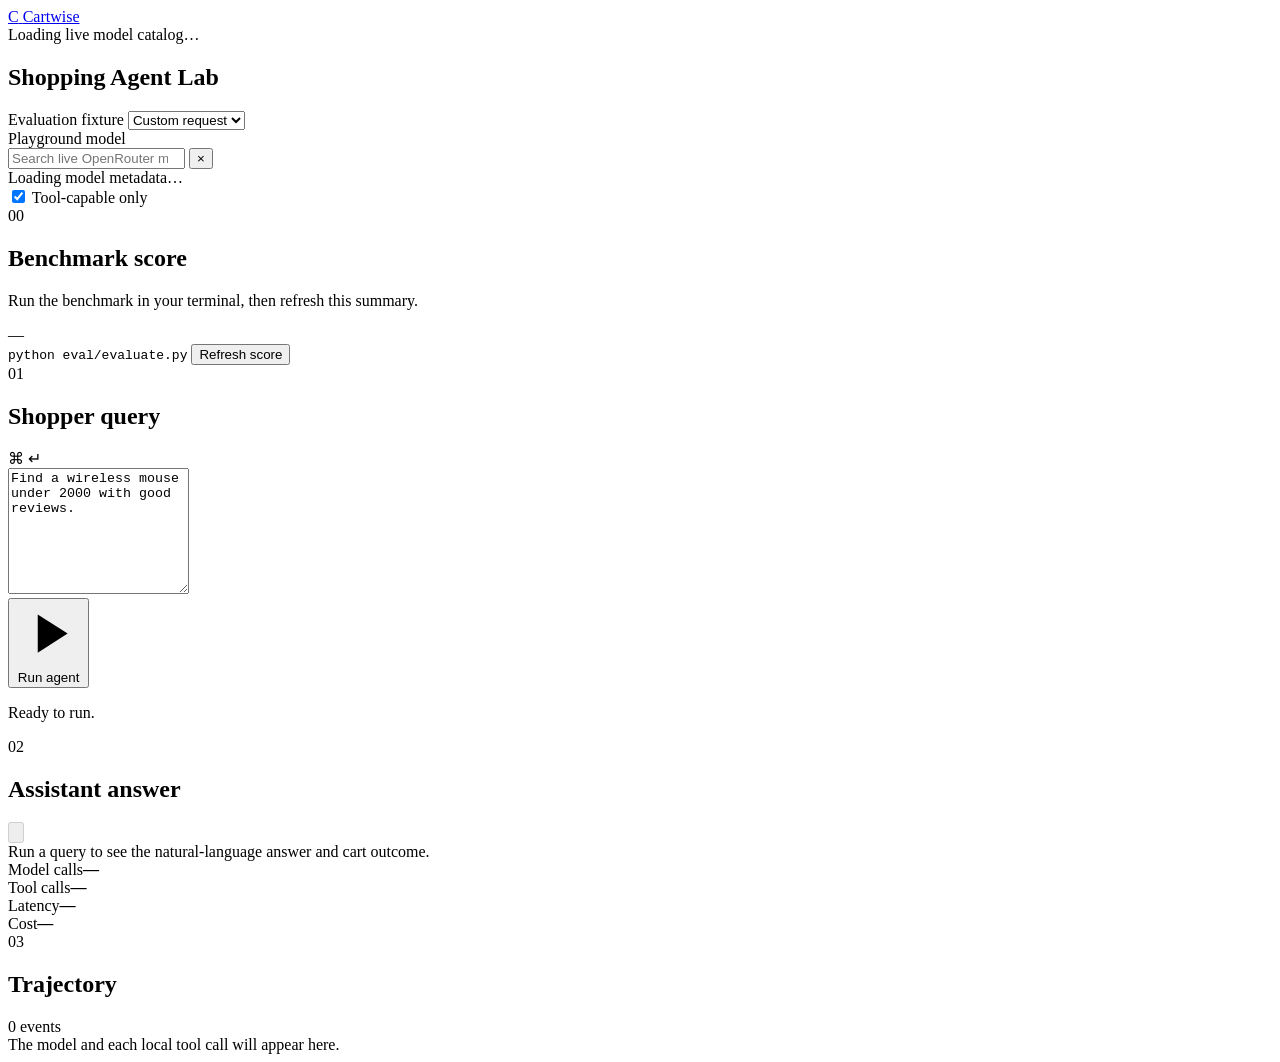
==== web/index.html @ 98ce4a1a "Rework eval: Gemini-pinned model, naive baseline, real trace inspector - Pin both playground and ben" ====
<!doctype html>
<html lang="en">
  <head>
    <meta charset="UTF-8" />
    <meta name="viewport" content="width=device-width, initial-scale=1.0" />
    <meta name="theme-color" content="#ffffff" />
    <title>Shopping Agent Lab</title>
    <link rel="icon" href="/favicon.svg" type="image/svg+xml" />
    <link rel="stylesheet" href="/styles.css" />
  </head>
  <body>
    <main class="app-shell">
      <header class="topbar">
        <a class="brand" href="/" aria-label="Shopping Agent Lab home">
          <span class="brand-mark" aria-hidden="true">C</span>
          <span>Cartwise</span>
        </a>
        <div class="topbar-meta">
          <span class="status-dot" aria-hidden="true"></span>
          <span id="catalog-status">Loading live model catalog…</span>
        </div>
      </header>

      <section class="workspace" aria-labelledby="page-title">
        <div class="page-heading">
          <div>
            <h1 id="page-title">Shopping Agent Lab</h1>
          </div>
          <label class="fixture-control">
            <span>Evaluation fixture</span>
            <select id="case-select" aria-label="Load an evaluation fixture case">
              <option value="">Custom request</option>
            </select>
          </label>
        </div>

        <div class="model-row">
          <div class="model-picker" id="model-picker">
            <label for="model-search">Playground model</label>
            <div class="combobox-wrap">
              <input id="model-search" type="search" autocomplete="off" placeholder="Search live OpenRouter models" aria-expanded="false" aria-controls="model-list" />
              <button class="model-clear" id="model-clear" type="button" aria-label="Reset selected model">×</button>
              <div class="model-list" id="model-list" role="listbox" aria-label="Live OpenRouter models"></div>
            </div>
            <div class="model-detail" id="model-detail">Loading model metadata…</div>
          </div>
          <label class="toggle">
            <input id="tool-filter" type="checkbox" checked />
            <span>Tool-capable only</span>
          </label>
        </div>

        <section class="benchmark-bar" aria-labelledby="benchmark-title">
          <div class="benchmark-primary">
            <span class="section-number">00</span>
            <div>
              <h2 id="benchmark-title">Benchmark score</h2>
              <p id="benchmark-message">Run the benchmark in your terminal, then refresh this summary.</p>
            </div>
          </div>
          <div class="benchmark-score" id="benchmark-score">—</div>
          <div class="benchmark-actions">
            <code>python eval/evaluate.py</code>
            <button id="refresh-benchmark" class="secondary-button" type="button">Refresh score</button>
          </div>
          <ul class="benchmark-failures" id="benchmark-failures" hidden></ul>
        </section>

        <div class="lab-grid">
          <section class="run-column" aria-label="Agent workspace">
            <article class="panel query-panel">
              <div class="panel-heading">
                <div>
                  <span class="section-number">01</span>
                  <h2>Shopper query</h2>
                </div>
                <span class="shortcut">⌘ ↵</span>
              </div>
              <textarea id="query" rows="8">Find a wireless mouse under 2000 with good reviews.</textarea>
              <div class="run-actions">
                <button id="run-button" class="run-button" type="button">
                  <svg viewBox="0 0 24 24" aria-hidden="true"><path d="m8 5 11 7-11 7V5Z" fill="currentColor" /></svg>
                  <span>Run agent</span>
                </button>
                <p id="run-status" role="status" aria-live="polite">Ready to run.</p>
              </div>
            </article>

            <article class="panel answer-panel">
              <div class="panel-heading">
                <div>
                  <span class="section-number">02</span>
                  <h2>Assistant answer</h2>
                </div>
                <button id="copy-answer" class="icon-button" type="button" aria-label="Copy answer" disabled>
                  <svg viewBox="0 0 24 24" aria-hidden="true"><path d="M9 8a2 2 0 0 1 2-2h7a2 2 0 0 1 2 2v9a2 2 0 0 1-2 2h-7a2 2 0 0 1-2-2V8Zm-5 3a2 2 0 0 1 2-2h1v8a4 4 0 0 0 4 4h6v1a2 2 0 0 1-2 2H6a2 2 0 0 1-2-2v-9Z" fill="currentColor" /></svg>
                </button>
              </div>
              <div class="answer-empty" id="answer-empty">Run a query to see the natural-language answer and cart outcome.</div>
              <div class="answer-content" id="answer-content" hidden></div>
              <div class="cart-outcome" id="cart-outcome" hidden></div>
            </article>

            <section class="metrics" aria-label="Run metrics">
              <div class="metric"><span>Model calls</span><strong id="metric-model-calls">—</strong></div>
              <div class="metric"><span>Tool calls</span><strong id="metric-tool-calls">—</strong></div>
              <div class="metric"><span>Latency</span><strong id="metric-latency">—</strong></div>
              <div class="metric"><span>Cost</span><strong id="metric-cost">—</strong></div>
            </section>
          </section>

          <aside class="panel trace-panel" aria-labelledby="trace-title">
            <div class="panel-heading">
              <div>
                <span class="section-number">03</span>
                <h2 id="trace-title">Trajectory</h2>
              </div>
              <span class="trace-count" id="trace-count">0 events</span>
            </div>
            <div class="trace-empty" id="trace-empty">The model and each local tool call will appear here.</div>
            <ol class="trace-list" id="trace-list" hidden></ol>
          </aside>
        </div>
      </section>
    </main>

    <div class="inspector" id="inspector" hidden role="dialog" aria-modal="true" aria-labelledby="inspector-title">
      <div class="inspector-backdrop" data-close></div>
      <div class="inspector-dialog">
        <header class="inspector-head">
          <div>
            <span class="section-number">03</span>
            <h2 id="inspector-title">Case</h2>
          </div>
          <button class="icon-button" id="inspector-close" data-close type="button" aria-label="Close inspector">
            <svg viewBox="0 0 24 24" aria-hidden="true" data-close><path d="M6 6l12 12M18 6L6 18" stroke="currentColor" stroke-width="2" stroke-linecap="round" /></svg>
          </button>
        </header>
        <div class="inspector-body" id="inspector-body"></div>
      </div>
    </div>

    <script src="/app.js"></script>
  </body>
</html>
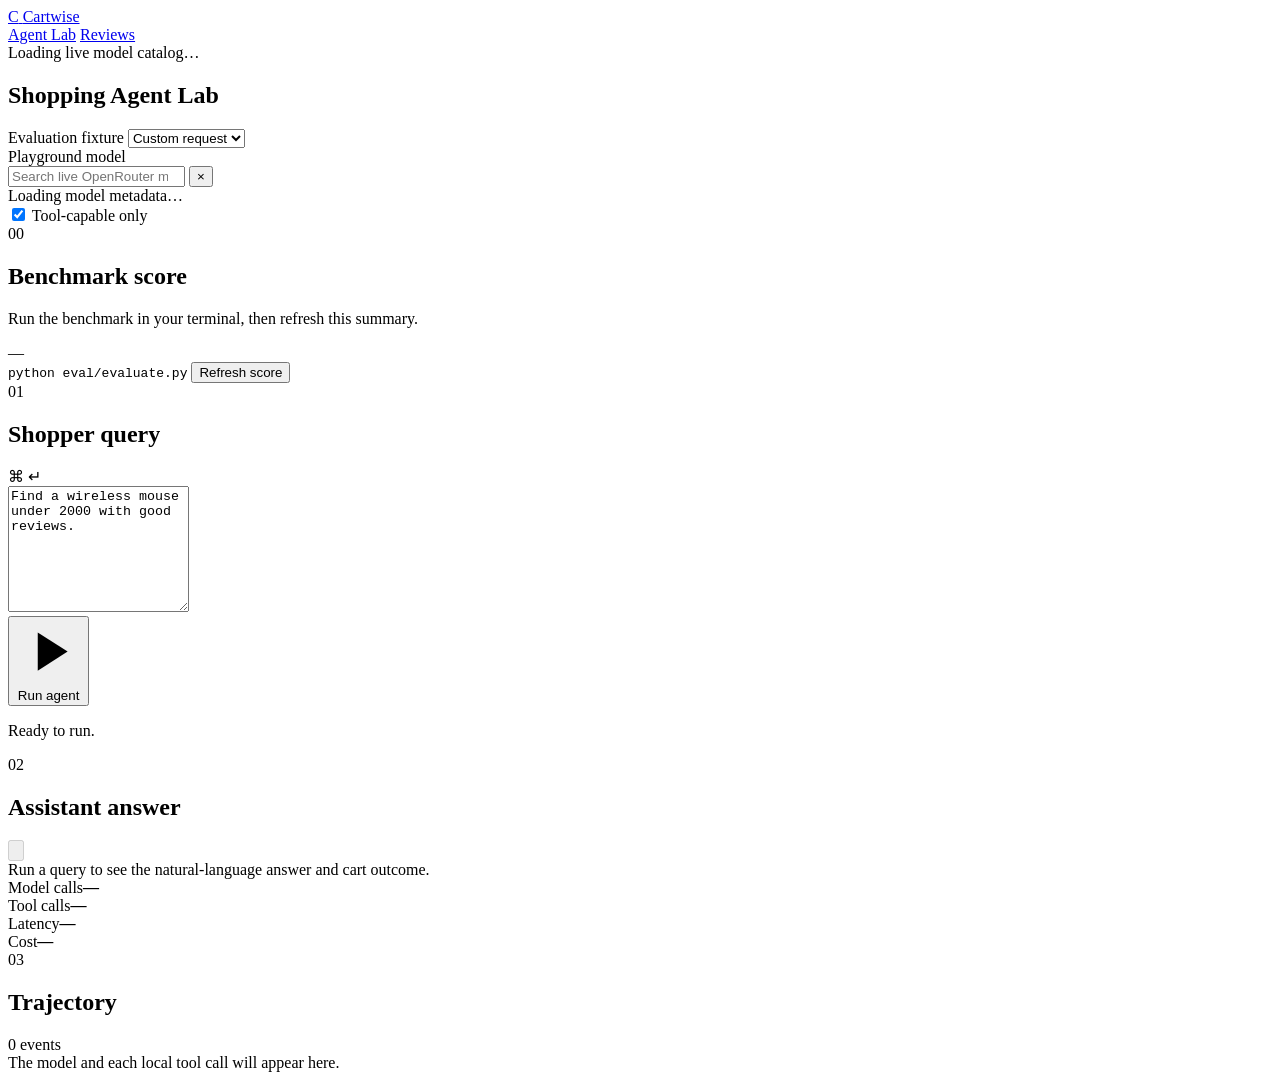
==== commit 5274fbd7: "Add review browser and enrich review data" ====
--- a/web/index.html
+++ b/web/index.html
@@ -15,6 +15,10 @@
           <span class="brand-mark" aria-hidden="true">C</span>
           <span>Cartwise</span>
         </a>
+        <nav class="topnav" aria-label="Workspace">
+          <a href="/" aria-current="page">Agent Lab</a>
+          <a href="/reviews">Reviews</a>
+        </nav>
         <div class="topbar-meta">
           <span class="status-dot" aria-hidden="true"></span>
           <span id="catalog-status">Loading live model catalog…</span>
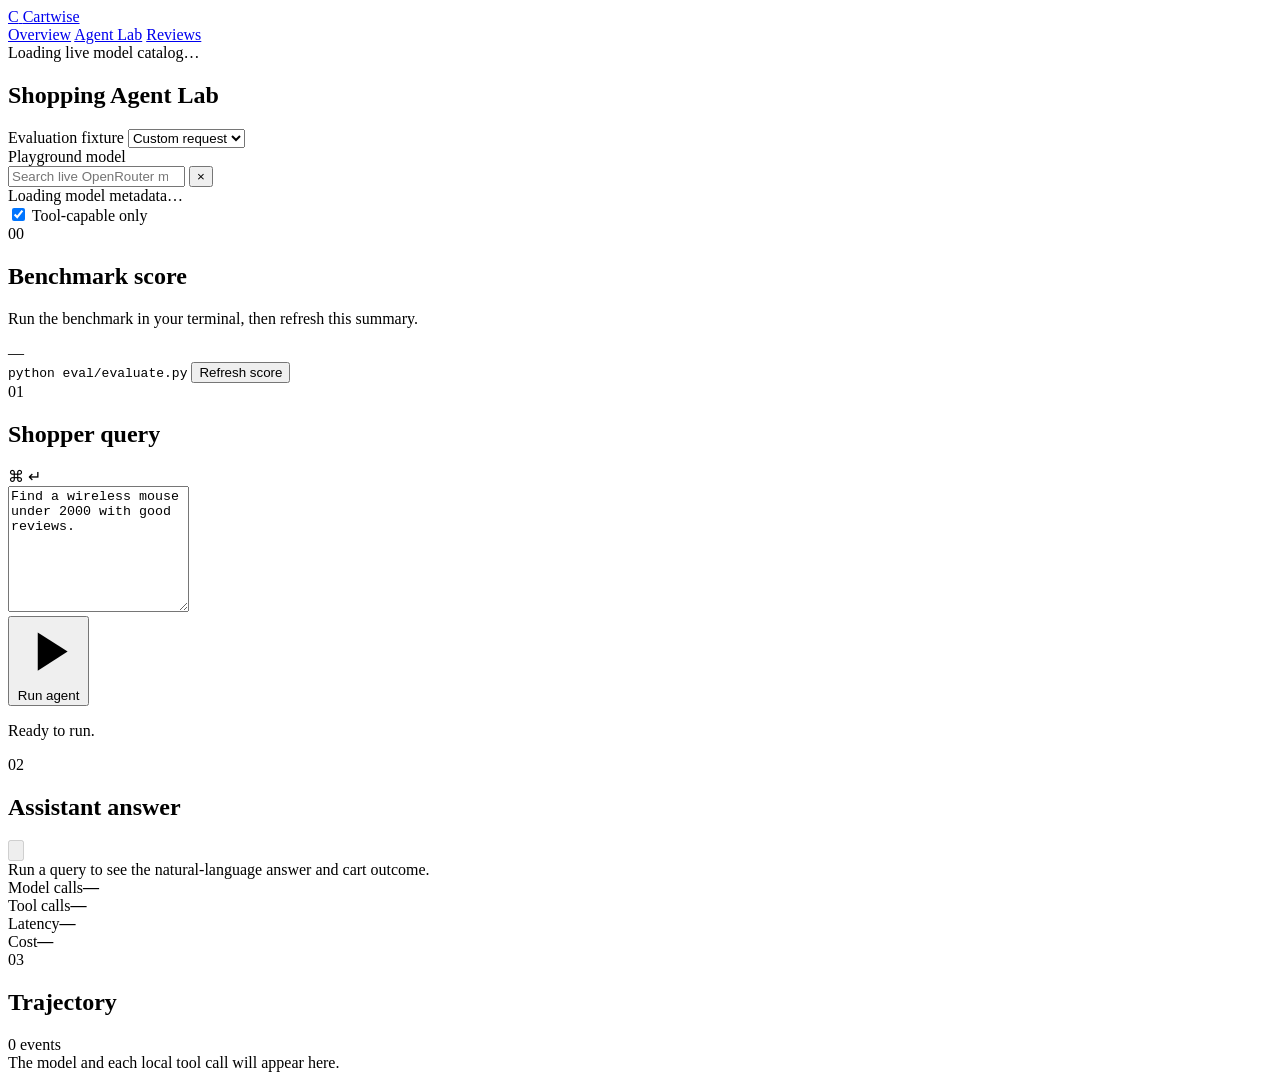
==== commit 77dc7c87: "Add visual interview overview page" ====
--- a/web/index.html
+++ b/web/index.html
@@ -16,7 +16,8 @@
           <span>Cartwise</span>
         </a>
         <nav class="topnav" aria-label="Workspace">
-          <a href="/" aria-current="page">Agent Lab</a>
+          <a href="/">Overview</a>
+          <a href="/lab" aria-current="page">Agent Lab</a>
           <a href="/reviews">Reviews</a>
         </nav>
         <div class="topbar-meta">
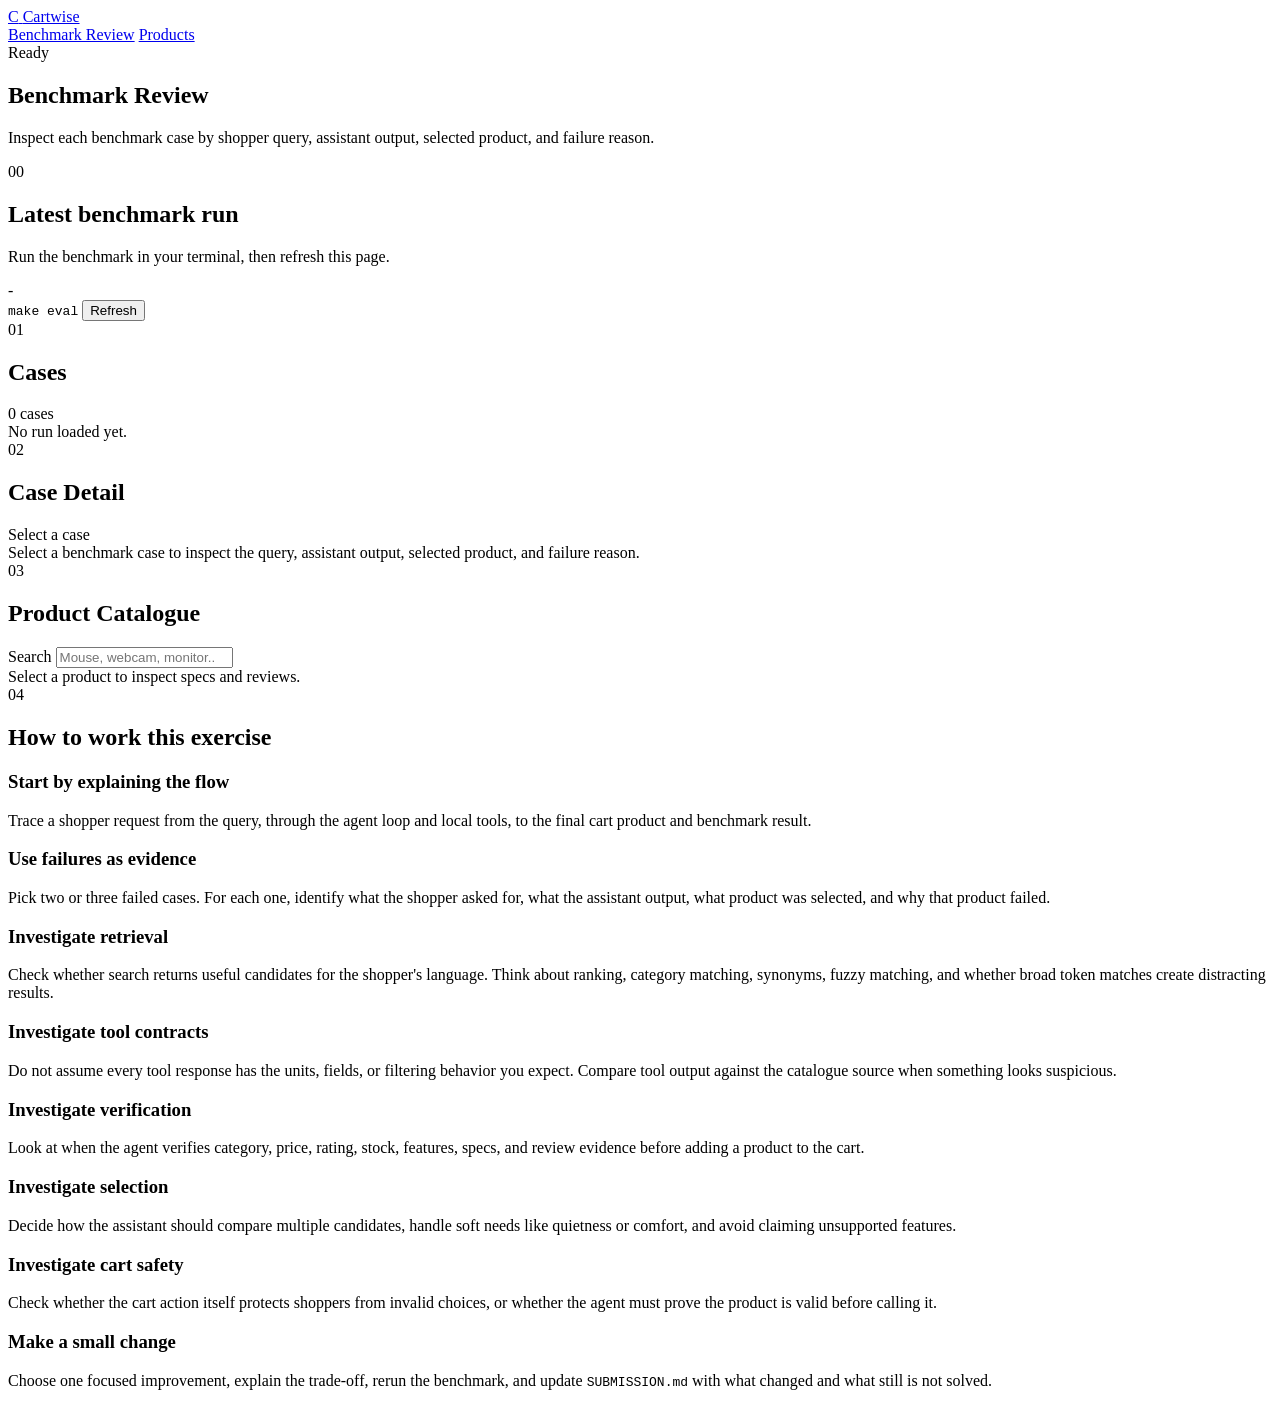
==== commit 899ccf77: "Redesign shopping agent interview exercise" ====
--- a/web/index.html
+++ b/web/index.html
@@ -4,146 +4,141 @@
     <meta charset="UTF-8" />
     <meta name="viewport" content="width=device-width, initial-scale=1.0" />
     <meta name="theme-color" content="#ffffff" />
-    <title>Shopping Agent Lab</title>
+    <title>Benchmark Review | Cartwise</title>
     <link rel="icon" href="/favicon.svg" type="image/svg+xml" />
     <link rel="stylesheet" href="/styles.css" />
   </head>
   <body>
     <main class="app-shell">
       <header class="topbar">
-        <a class="brand" href="/" aria-label="Shopping Agent Lab home">
+        <a class="brand" href="/" aria-label="Cartwise benchmark review">
           <span class="brand-mark" aria-hidden="true">C</span>
           <span>Cartwise</span>
         </a>
         <nav class="topnav" aria-label="Workspace">
-          <a href="/">Overview</a>
-          <a href="/lab" aria-current="page">Agent Lab</a>
-          <a href="/reviews">Reviews</a>
+          <a href="/" aria-current="page">Benchmark Review</a>
+          <a href="/reviews">Products</a>
         </nav>
         <div class="topbar-meta">
-          <span class="status-dot" aria-hidden="true"></span>
-          <span id="catalog-status">Loading live model catalog…</span>
+          <span class="status-dot ready" aria-hidden="true"></span>
+          <span id="page-status">Ready</span>
         </div>
       </header>
 
       <section class="workspace" aria-labelledby="page-title">
         <div class="page-heading">
           <div>
-            <h1 id="page-title">Shopping Agent Lab</h1>
+            <h1 id="page-title">Benchmark Review</h1>
+            <p>Inspect each benchmark case by shopper query, assistant output, selected product, and failure reason.</p>
           </div>
-          <label class="fixture-control">
-            <span>Evaluation fixture</span>
-            <select id="case-select" aria-label="Load an evaluation fixture case">
-              <option value="">Custom request</option>
-            </select>
-          </label>
-        </div>
-
-        <div class="model-row">
-          <div class="model-picker" id="model-picker">
-            <label for="model-search">Playground model</label>
-            <div class="combobox-wrap">
-              <input id="model-search" type="search" autocomplete="off" placeholder="Search live OpenRouter models" aria-expanded="false" aria-controls="model-list" />
-              <button class="model-clear" id="model-clear" type="button" aria-label="Reset selected model">×</button>
-              <div class="model-list" id="model-list" role="listbox" aria-label="Live OpenRouter models"></div>
-            </div>
-            <div class="model-detail" id="model-detail">Loading model metadata…</div>
-          </div>
-          <label class="toggle">
-            <input id="tool-filter" type="checkbox" checked />
-            <span>Tool-capable only</span>
-          </label>
         </div>
 
         <section class="benchmark-bar" aria-labelledby="benchmark-title">
           <div class="benchmark-primary">
             <span class="section-number">00</span>
             <div>
-              <h2 id="benchmark-title">Benchmark score</h2>
-              <p id="benchmark-message">Run the benchmark in your terminal, then refresh this summary.</p>
+              <h2 id="benchmark-title">Latest benchmark run</h2>
+              <p id="benchmark-message">Run the benchmark in your terminal, then refresh this page.</p>
             </div>
           </div>
-          <div class="benchmark-score" id="benchmark-score">—</div>
+          <div class="benchmark-score" id="benchmark-score">-</div>
           <div class="benchmark-actions">
-            <code>python eval/evaluate.py</code>
-            <button id="refresh-benchmark" class="secondary-button" type="button">Refresh score</button>
+            <code>make eval</code>
+            <button id="refresh-benchmark" class="secondary-button" type="button">Refresh</button>
           </div>
-          <ul class="benchmark-failures" id="benchmark-failures" hidden></ul>
         </section>
 
-        <div class="lab-grid">
-          <section class="run-column" aria-label="Agent workspace">
-            <article class="panel query-panel">
-              <div class="panel-heading">
-                <div>
-                  <span class="section-number">01</span>
-                  <h2>Shopper query</h2>
-                </div>
-                <span class="shortcut">⌘ ↵</span>
+        <div class="review-console-grid">
+          <section class="panel case-list-panel" aria-labelledby="case-list-title">
+            <div class="panel-heading">
+              <div>
+                <span class="section-number">01</span>
+                <h2 id="case-list-title">Cases</h2>
               </div>
-              <textarea id="query" rows="8">Find a wireless mouse under 2000 with good reviews.</textarea>
-              <div class="run-actions">
-                <button id="run-button" class="run-button" type="button">
-                  <svg viewBox="0 0 24 24" aria-hidden="true"><path d="m8 5 11 7-11 7V5Z" fill="currentColor" /></svg>
-                  <span>Run agent</span>
-                </button>
-                <p id="run-status" role="status" aria-live="polite">Ready to run.</p>
-              </div>
-            </article>
-
-            <article class="panel answer-panel">
-              <div class="panel-heading">
-                <div>
-                  <span class="section-number">02</span>
-                  <h2>Assistant answer</h2>
-                </div>
-                <button id="copy-answer" class="icon-button" type="button" aria-label="Copy answer" disabled>
-                  <svg viewBox="0 0 24 24" aria-hidden="true"><path d="M9 8a2 2 0 0 1 2-2h7a2 2 0 0 1 2 2v9a2 2 0 0 1-2 2h-7a2 2 0 0 1-2-2V8Zm-5 3a2 2 0 0 1 2-2h1v8a4 4 0 0 0 4 4h6v1a2 2 0 0 1-2 2H6a2 2 0 0 1-2-2v-9Z" fill="currentColor" /></svg>
-                </button>
-              </div>
-              <div class="answer-empty" id="answer-empty">Run a query to see the natural-language answer and cart outcome.</div>
-              <div class="answer-content" id="answer-content" hidden></div>
-              <div class="cart-outcome" id="cart-outcome" hidden></div>
-            </article>
-
-            <section class="metrics" aria-label="Run metrics">
-              <div class="metric"><span>Model calls</span><strong id="metric-model-calls">—</strong></div>
-              <div class="metric"><span>Tool calls</span><strong id="metric-tool-calls">—</strong></div>
-              <div class="metric"><span>Latency</span><strong id="metric-latency">—</strong></div>
-              <div class="metric"><span>Cost</span><strong id="metric-cost">—</strong></div>
-            </section>
+              <span class="trace-count" id="case-count">0 cases</span>
+            </div>
+            <div class="case-review-list" id="case-review-list">
+              <div class="trace-empty">No run loaded yet.</div>
+            </div>
           </section>
 
-          <aside class="panel trace-panel" aria-labelledby="trace-title">
+          <section class="panel case-detail-panel" aria-labelledby="case-detail-title">
             <div class="panel-heading">
               <div>
-                <span class="section-number">03</span>
-                <h2 id="trace-title">Trajectory</h2>
+                <span class="section-number">02</span>
+                <h2 id="case-detail-title">Case Detail</h2>
               </div>
-              <span class="trace-count" id="trace-count">0 events</span>
+              <span class="trace-count" id="case-detail-status">Select a case</span>
             </div>
-            <div class="trace-empty" id="trace-empty">The model and each local tool call will appear here.</div>
-            <ol class="trace-list" id="trace-list" hidden></ol>
-          </aside>
+            <div class="case-detail" id="case-detail">
+              <div class="trace-empty">Select a benchmark case to inspect the query, assistant output, selected product, and failure reason.</div>
+            </div>
+          </section>
         </div>
+
+        <section class="panel catalogue-panel" aria-labelledby="catalogue-title">
+          <div class="panel-heading">
+            <div>
+              <span class="section-number">03</span>
+              <h2 id="catalogue-title">Product Catalogue</h2>
+            </div>
+            <label class="catalogue-search">
+              <span>Search</span>
+              <input id="product-search" type="search" placeholder="Mouse, webcam, monitor..." />
+            </label>
+          </div>
+          <div class="catalogue-grid">
+            <div class="product-list" id="product-list"></div>
+            <div class="product-detail compact" id="product-detail">
+              <div class="trace-empty">Select a product to inspect specs and reviews.</div>
+            </div>
+          </div>
+        </section>
+
+        <section class="panel exercise-guide-panel" aria-labelledby="exercise-guide-title">
+          <div class="panel-heading">
+            <div>
+              <span class="section-number">04</span>
+              <h2 id="exercise-guide-title">How to work this exercise</h2>
+            </div>
+          </div>
+          <div class="exercise-guide">
+            <article>
+              <h3>Start by explaining the flow</h3>
+              <p>Trace a shopper request from the query, through the agent loop and local tools, to the final cart product and benchmark result.</p>
+            </article>
+            <article>
+              <h3>Use failures as evidence</h3>
+              <p>Pick two or three failed cases. For each one, identify what the shopper asked for, what the assistant output, what product was selected, and why that product failed.</p>
+            </article>
+            <article>
+              <h3>Investigate retrieval</h3>
+              <p>Check whether search returns useful candidates for the shopper's language. Think about ranking, category matching, synonyms, fuzzy matching, and whether broad token matches create distracting results.</p>
+            </article>
+            <article>
+              <h3>Investigate tool contracts</h3>
+              <p>Do not assume every tool response has the units, fields, or filtering behavior you expect. Compare tool output against the catalogue source when something looks suspicious.</p>
+            </article>
+            <article>
+              <h3>Investigate verification</h3>
+              <p>Look at when the agent verifies category, price, rating, stock, features, specs, and review evidence before adding a product to the cart.</p>
+            </article>
+            <article>
+              <h3>Investigate selection</h3>
+              <p>Decide how the assistant should compare multiple candidates, handle soft needs like quietness or comfort, and avoid claiming unsupported features.</p>
+            </article>
+            <article>
+              <h3>Investigate cart safety</h3>
+              <p>Check whether the cart action itself protects shoppers from invalid choices, or whether the agent must prove the product is valid before calling it.</p>
+            </article>
+            <article>
+              <h3>Make a small change</h3>
+              <p>Choose one focused improvement, explain the trade-off, rerun the benchmark, and update <code>SUBMISSION.md</code> with what changed and what still is not solved.</p>
+            </article>
+          </div>
+        </section>
       </section>
     </main>
-
-    <div class="inspector" id="inspector" hidden role="dialog" aria-modal="true" aria-labelledby="inspector-title">
-      <div class="inspector-backdrop" data-close></div>
-      <div class="inspector-dialog">
-        <header class="inspector-head">
-          <div>
-            <span class="section-number">03</span>
-            <h2 id="inspector-title">Case</h2>
-          </div>
-          <button class="icon-button" id="inspector-close" data-close type="button" aria-label="Close inspector">
-            <svg viewBox="0 0 24 24" aria-hidden="true" data-close><path d="M6 6l12 12M18 6L6 18" stroke="currentColor" stroke-width="2" stroke-linecap="round" /></svg>
-          </button>
-        </header>
-        <div class="inspector-body" id="inspector-body"></div>
-      </div>
-    </div>
 
     <script src="/app.js"></script>
   </body>
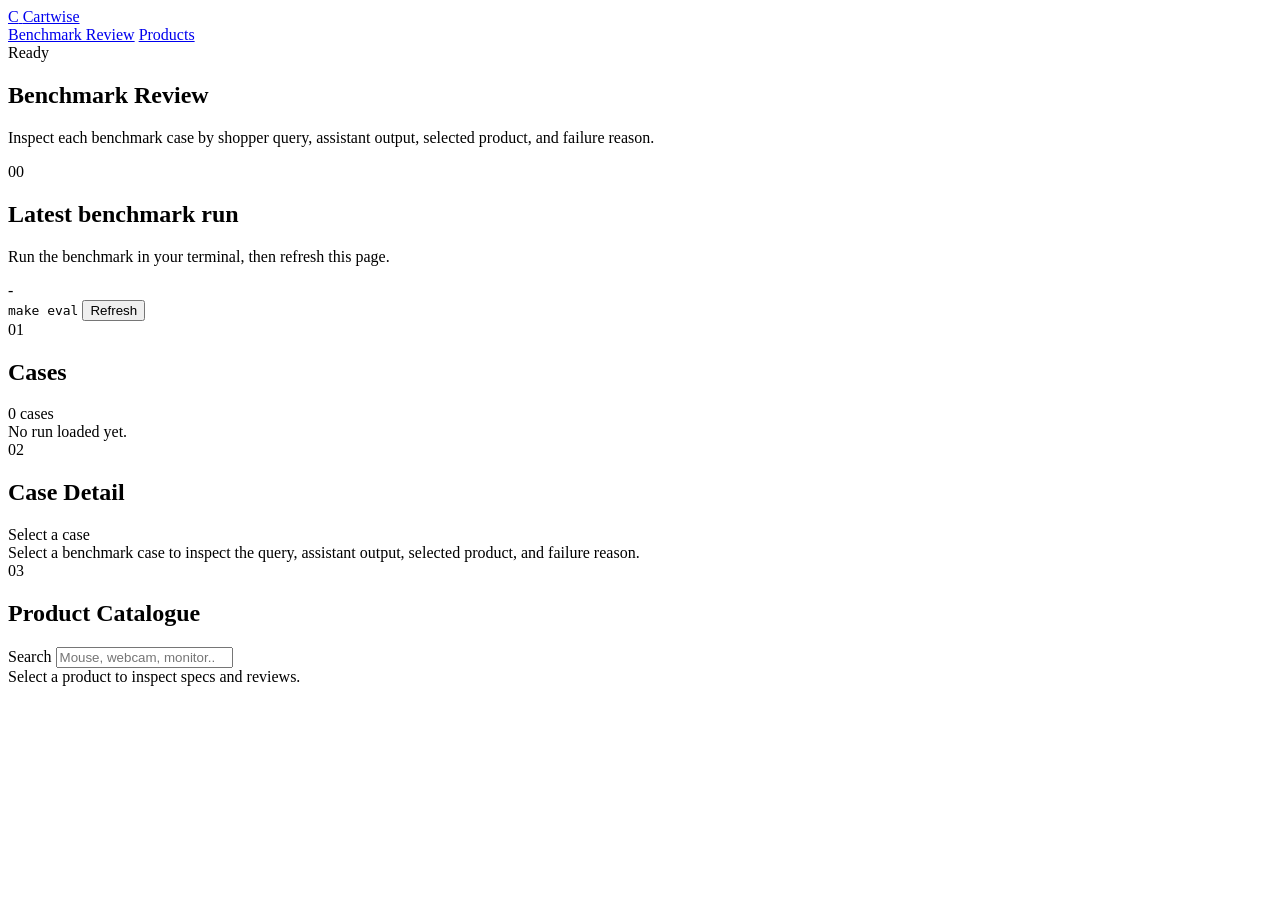
==== commit 267700ac: "Remove exercise guide panel from review UI and gitignore private holdout set - Remove the How-to-wor" ====
--- a/web/index.html
+++ b/web/index.html
@@ -94,49 +94,6 @@
             </div>
           </div>
         </section>
-
-        <section class="panel exercise-guide-panel" aria-labelledby="exercise-guide-title">
-          <div class="panel-heading">
-            <div>
-              <span class="section-number">04</span>
-              <h2 id="exercise-guide-title">How to work this exercise</h2>
-            </div>
-          </div>
-          <div class="exercise-guide">
-            <article>
-              <h3>Start by explaining the flow</h3>
-              <p>Trace a shopper request from the query, through the agent loop and local tools, to the final cart product and benchmark result.</p>
-            </article>
-            <article>
-              <h3>Use failures as evidence</h3>
-              <p>Pick two or three failed cases. For each one, identify what the shopper asked for, what the assistant output, what product was selected, and why that product failed.</p>
-            </article>
-            <article>
-              <h3>Investigate retrieval</h3>
-              <p>Check whether search returns useful candidates for the shopper's language. Think about ranking, category matching, synonyms, fuzzy matching, and whether broad token matches create distracting results.</p>
-            </article>
-            <article>
-              <h3>Investigate tool contracts</h3>
-              <p>Do not assume every tool response has the units, fields, or filtering behavior you expect. Compare tool output against the catalogue source when something looks suspicious.</p>
-            </article>
-            <article>
-              <h3>Investigate verification</h3>
-              <p>Look at when the agent verifies category, price, rating, stock, features, specs, and review evidence before adding a product to the cart.</p>
-            </article>
-            <article>
-              <h3>Investigate selection</h3>
-              <p>Decide how the assistant should compare multiple candidates, handle soft needs like quietness or comfort, and avoid claiming unsupported features.</p>
-            </article>
-            <article>
-              <h3>Investigate cart safety</h3>
-              <p>Check whether the cart action itself protects shoppers from invalid choices, or whether the agent must prove the product is valid before calling it.</p>
-            </article>
-            <article>
-              <h3>Make a small change</h3>
-              <p>Choose one focused improvement, explain the trade-off, rerun the benchmark, and update <code>SUBMISSION.md</code> with what changed and what still is not solved.</p>
-            </article>
-          </div>
-        </section>
       </section>
     </main>
 
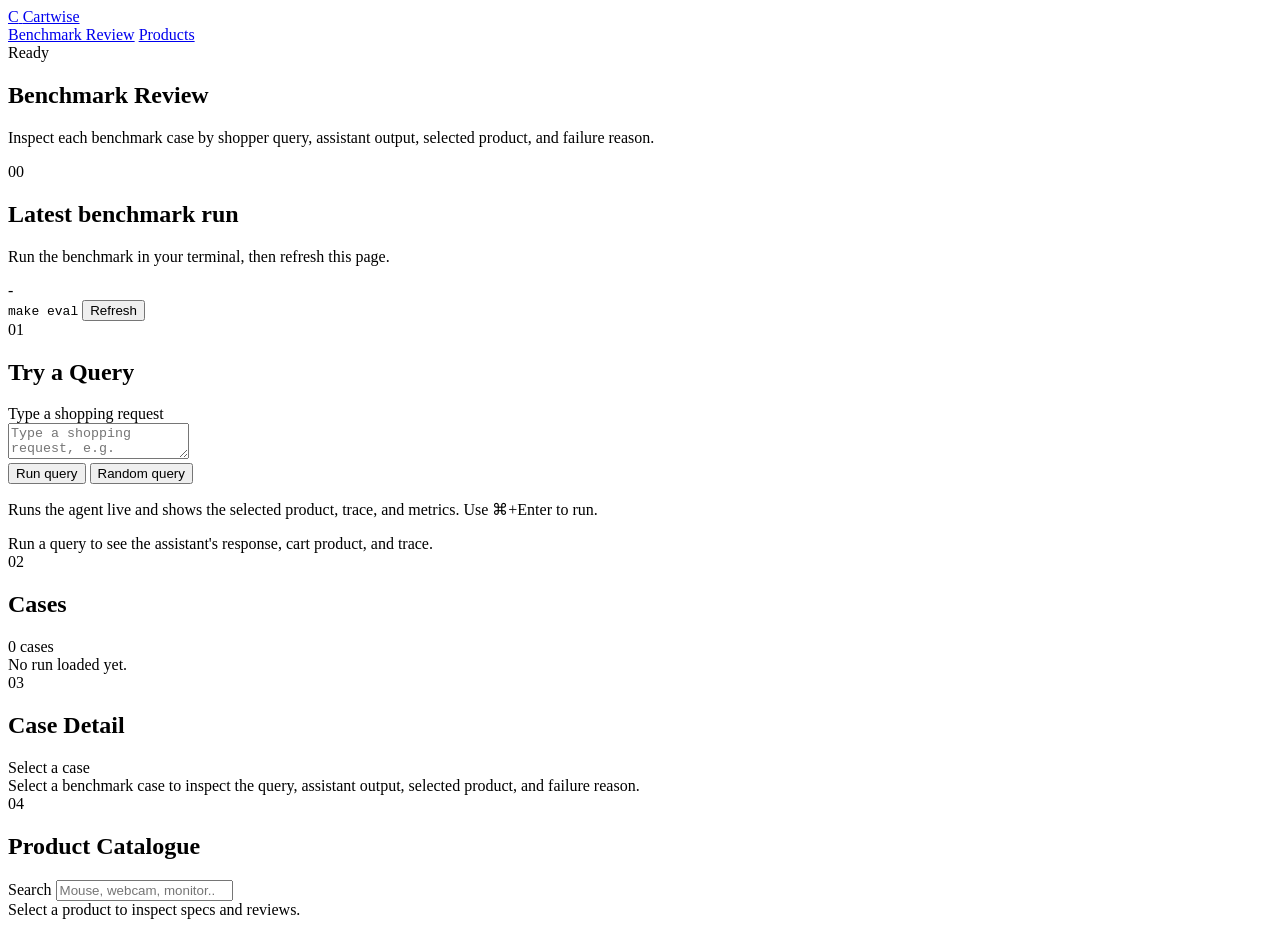
==== commit 13ecbc94: "Add candidate query playground to benchmark review UI - New 'Try a Query' panel with textarea for ty" ====
--- a/web/index.html
+++ b/web/index.html
@@ -48,11 +48,32 @@
           </div>
         </section>
 
+        <section class="panel candidate-playground" aria-labelledby="playground-title">
+          <div class="panel-heading">
+            <div>
+              <span class="section-number">01</span>
+              <h2 id="playground-title">Try a Query</h2>
+            </div>
+            <span class="trace-count" id="playground-status">Type a shopping request</span>
+          </div>
+          <div class="query-panel">
+            <textarea id="candidate-query" placeholder="Type a shopping request, e.g. &#10;Find me a quiet wireless keyboard under 1600 for an office"></textarea>
+          </div>
+          <div class="run-actions">
+            <button id="run-query" class="run-button" type="button">Run query</button>
+            <button id="seed-query" class="secondary-button" type="button">Random query</button>
+            <p>Runs the agent live and shows the selected product, trace, and metrics. Use &#8984;+Enter to run.</p>
+          </div>
+          <div class="answer-panel" id="answer-panel">
+            <div class="answer-empty">Run a query to see the assistant's response, cart product, and trace.</div>
+          </div>
+        </section>
+
         <div class="review-console-grid">
           <section class="panel case-list-panel" aria-labelledby="case-list-title">
             <div class="panel-heading">
               <div>
-                <span class="section-number">01</span>
+                <span class="section-number">02</span>
                 <h2 id="case-list-title">Cases</h2>
               </div>
               <span class="trace-count" id="case-count">0 cases</span>
@@ -65,7 +86,7 @@
           <section class="panel case-detail-panel" aria-labelledby="case-detail-title">
             <div class="panel-heading">
               <div>
-                <span class="section-number">02</span>
+                <span class="section-number">03</span>
                 <h2 id="case-detail-title">Case Detail</h2>
               </div>
               <span class="trace-count" id="case-detail-status">Select a case</span>
@@ -79,7 +100,7 @@
         <section class="panel catalogue-panel" aria-labelledby="catalogue-title">
           <div class="panel-heading">
             <div>
-              <span class="section-number">03</span>
+              <span class="section-number">04</span>
               <h2 id="catalogue-title">Product Catalogue</h2>
             </div>
             <label class="catalogue-search">
@@ -99,4 +120,4 @@
 
     <script src="/app.js"></script>
   </body>
-</html>
+</html>
